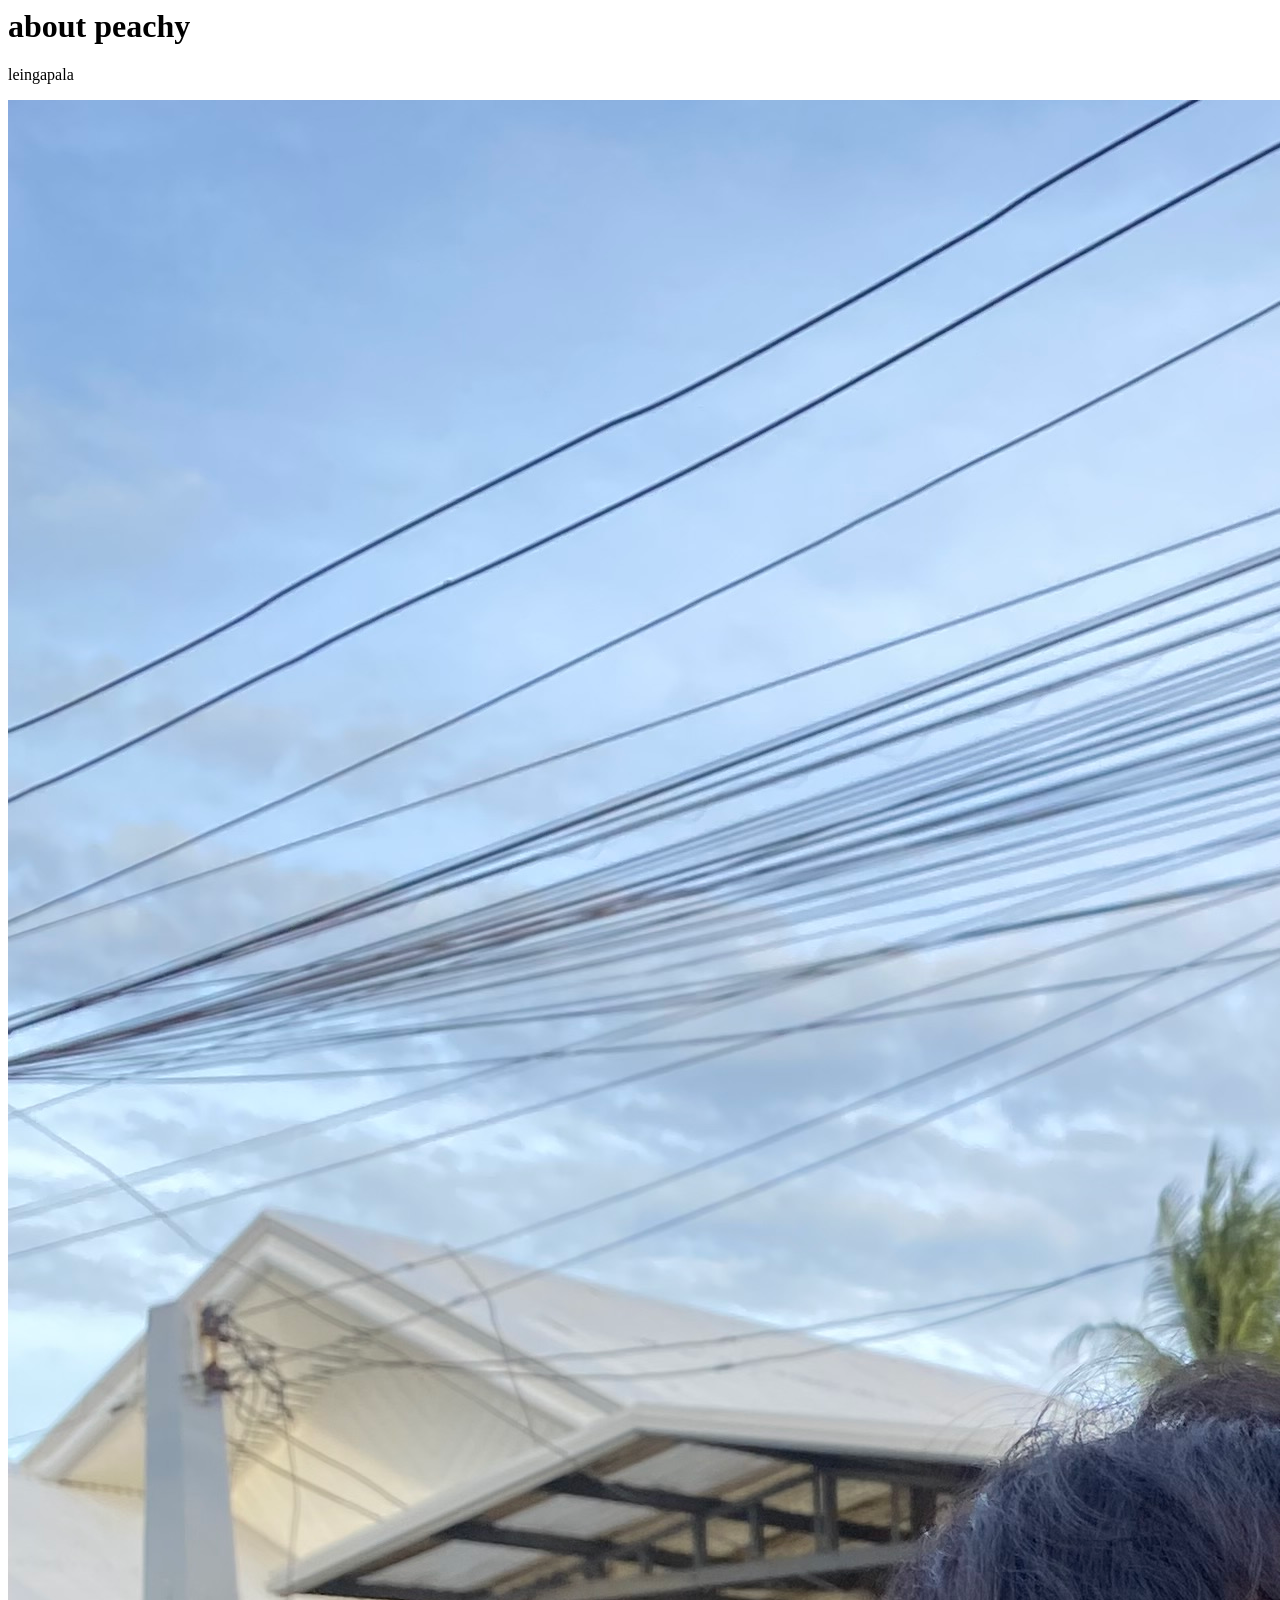
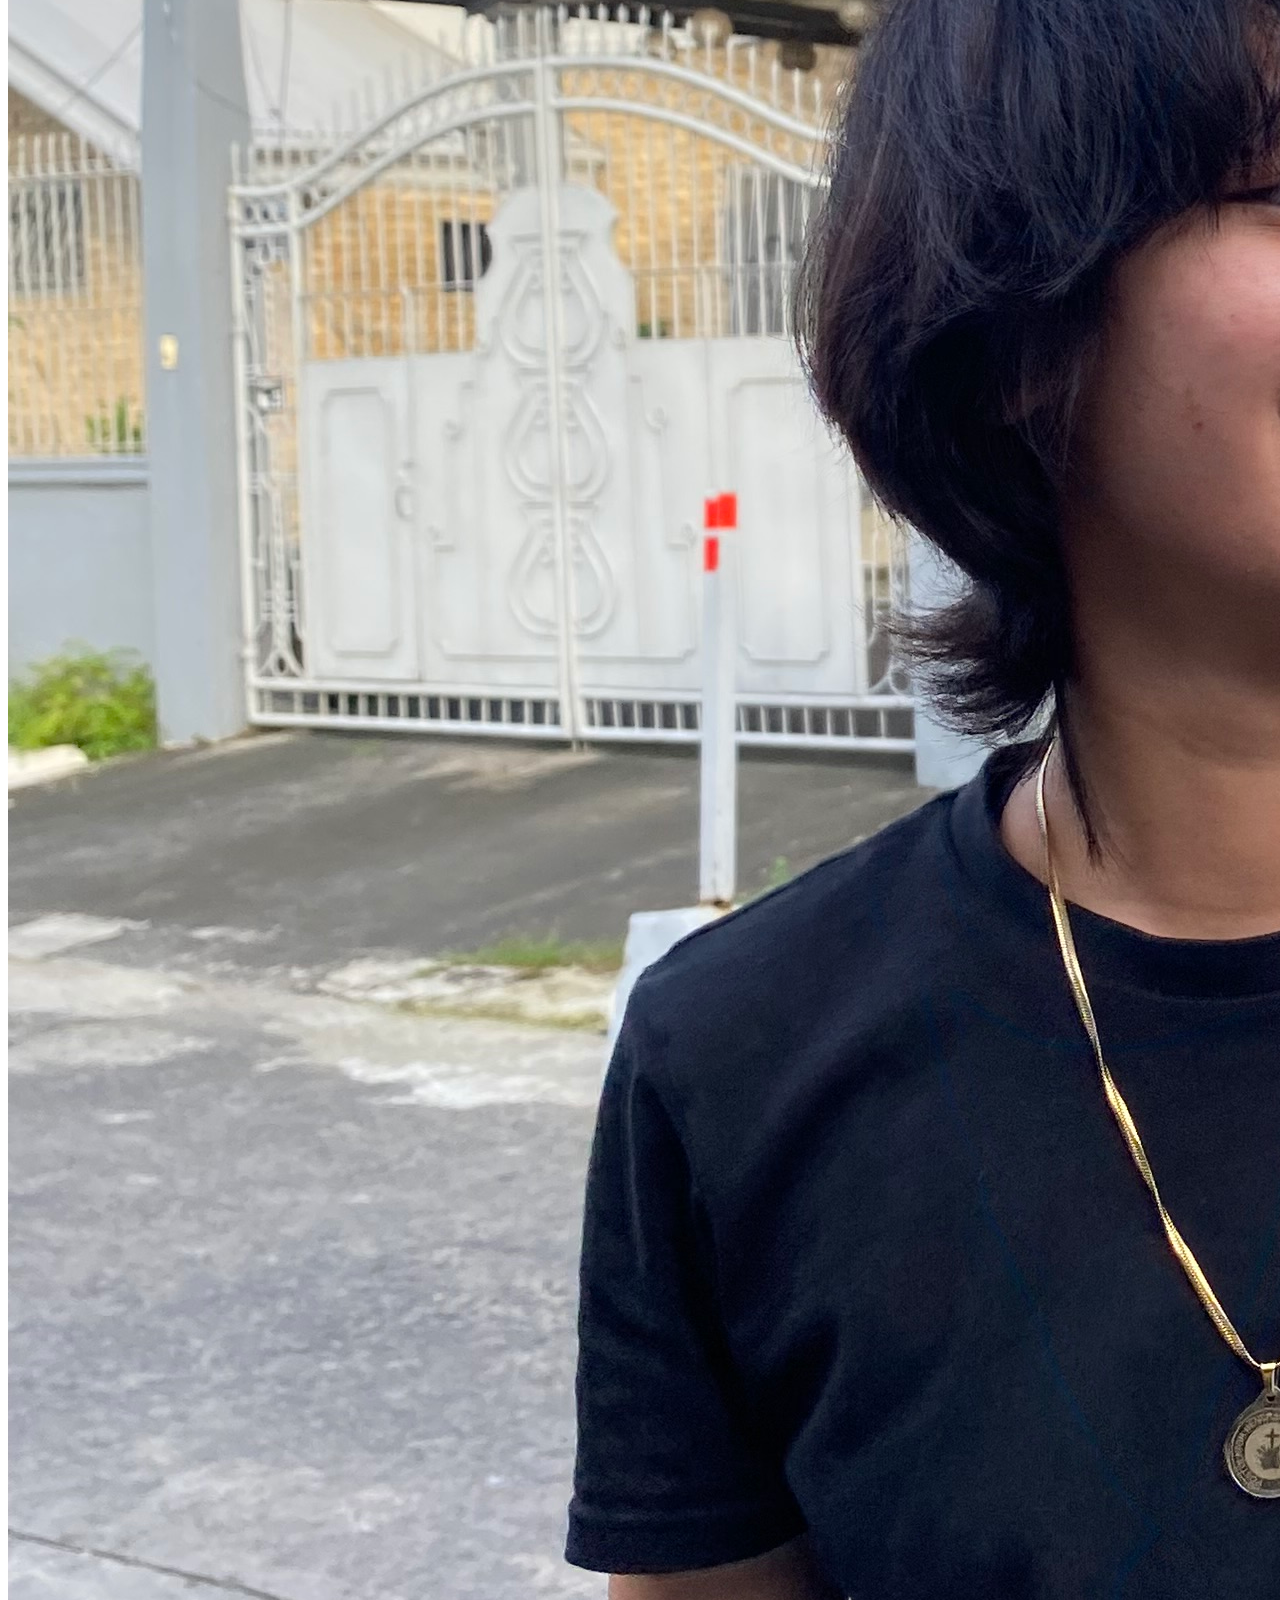
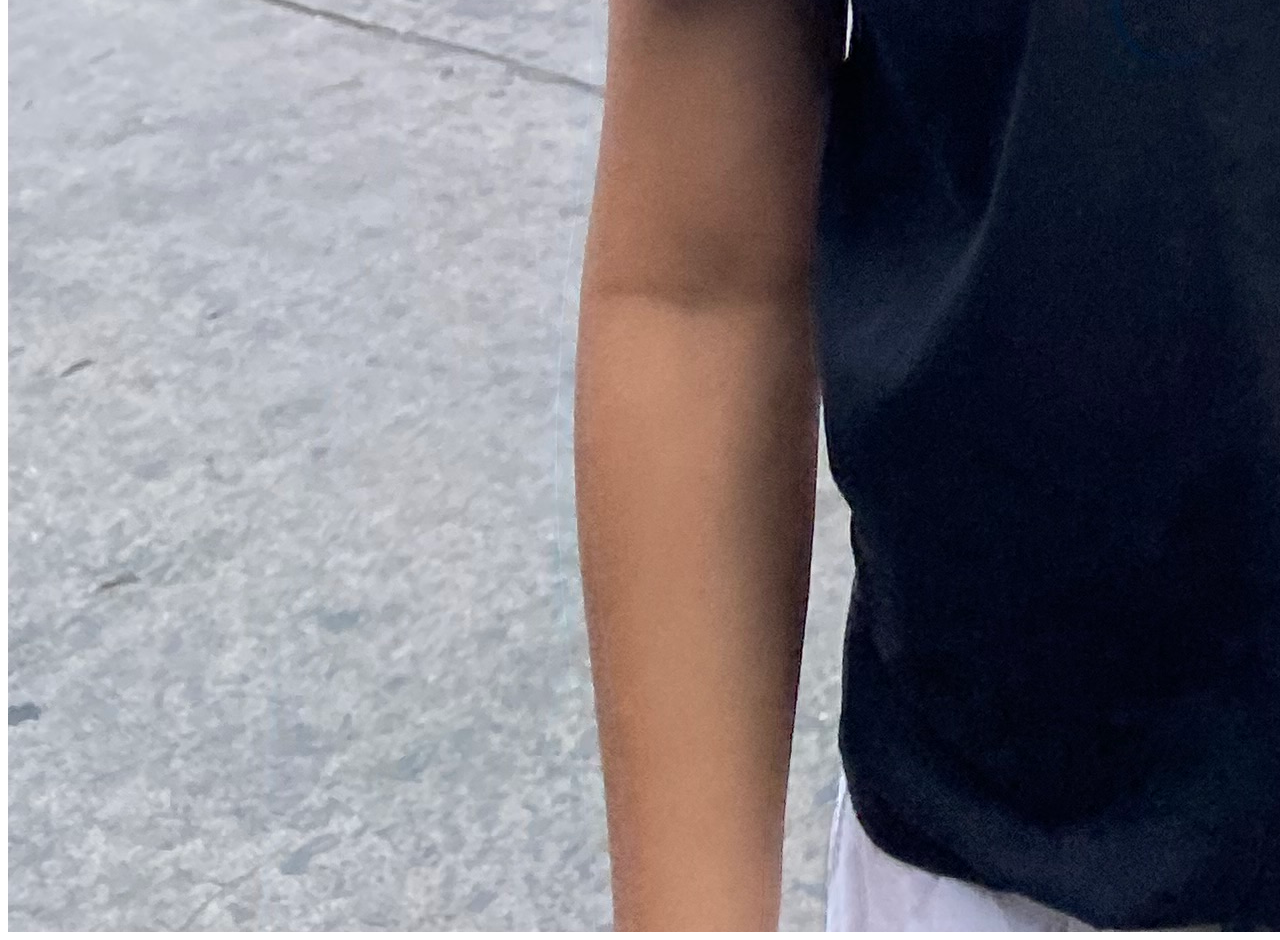
==== index.html @ bf042d42 "Update index.html" ====
<html>
  <head>
    <title>
      peachyngapala
    </title>
  </head>
  <body>
    <div>
      <h1>about peachy</h1>
      <p>leingapala</p>
      <img src="myprofile/IMG_6129.jpeg" alt="Italian Trulli">
    </div>
  </body>
</html>
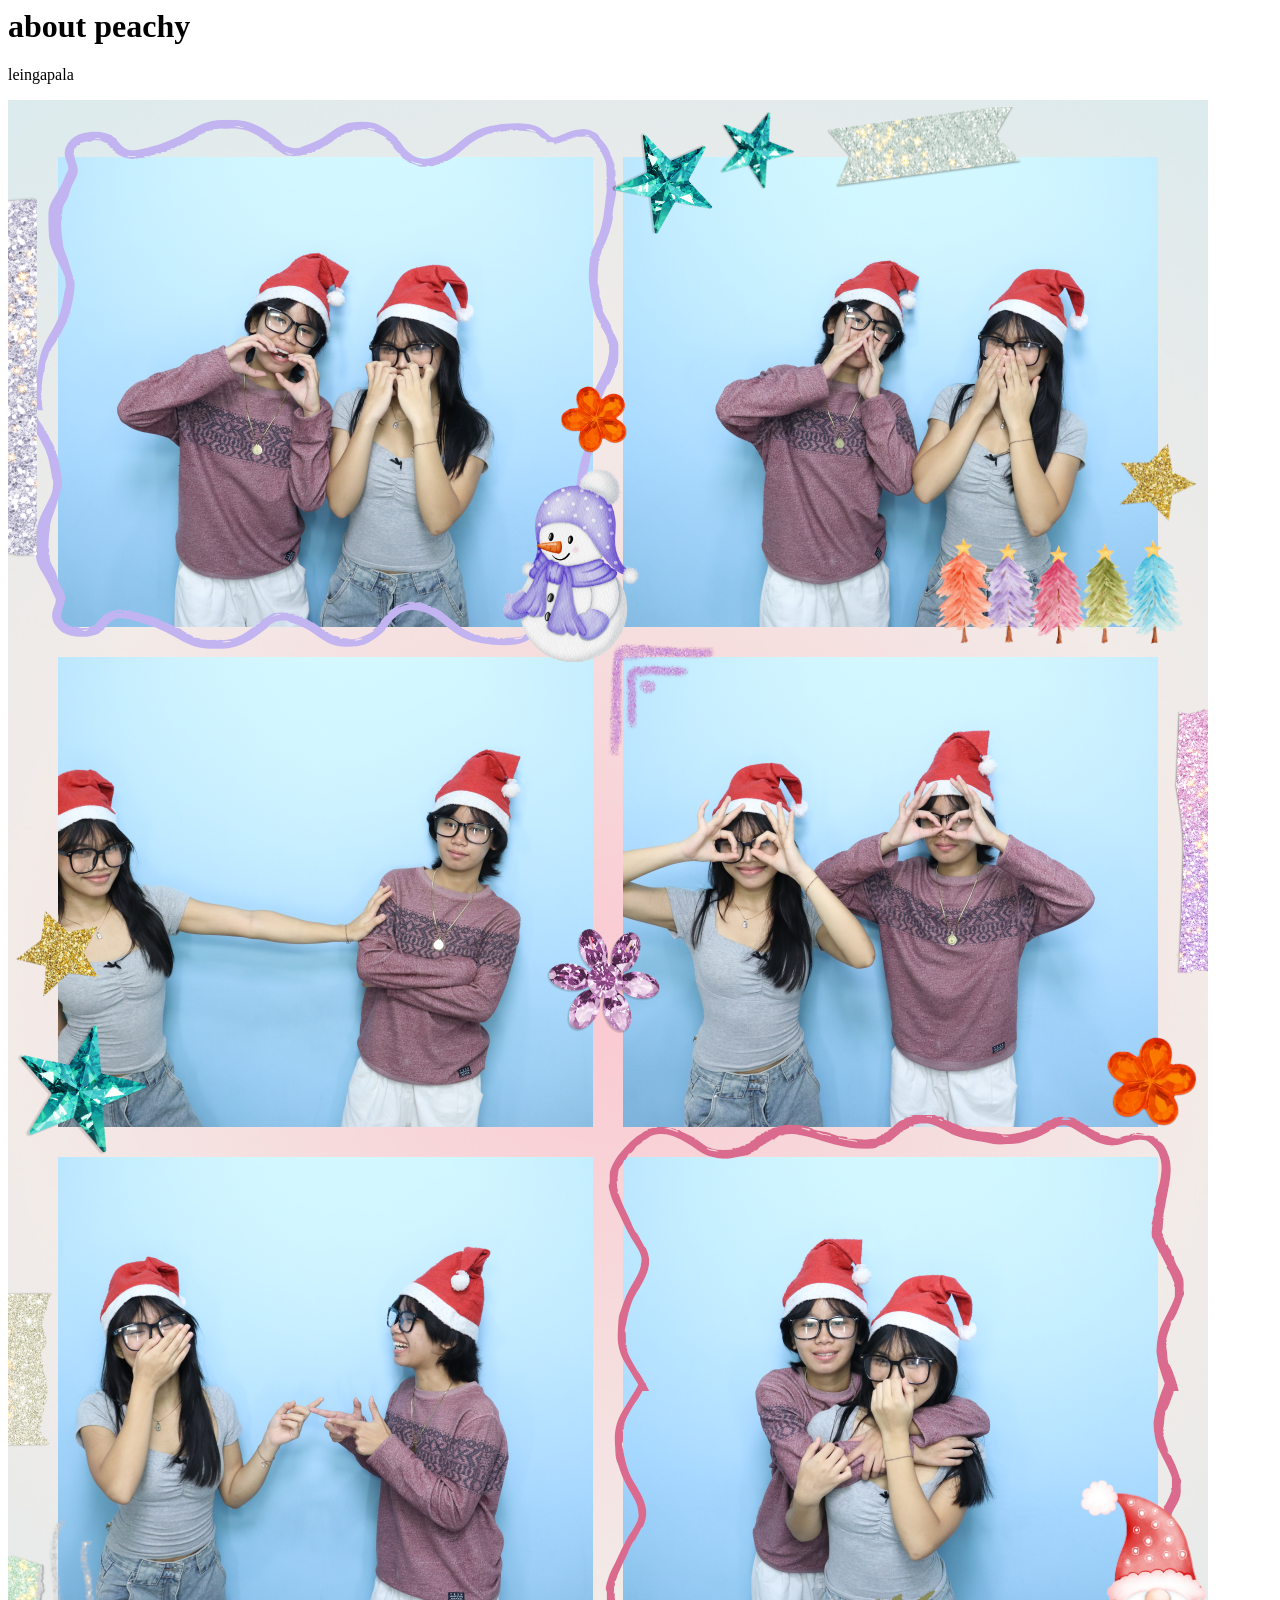
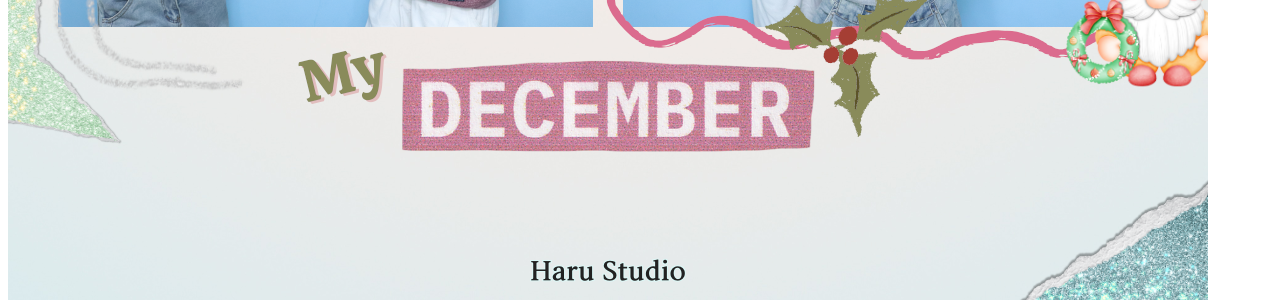
==== commit a2775339: "Update index.html" ====
--- a/index.html
+++ b/index.html
@@ -8,7 +8,7 @@
     <div>
       <h1>about peachy</h1>
       <p>leingapala</p>
-      <img src="myprofile/IMG_6129.jpeg" alt="Italian Trulli">
+      <img src="myprofile/IMG_4720.png" alt="Italian Trulli">
     </div>
   </body>
 </html>
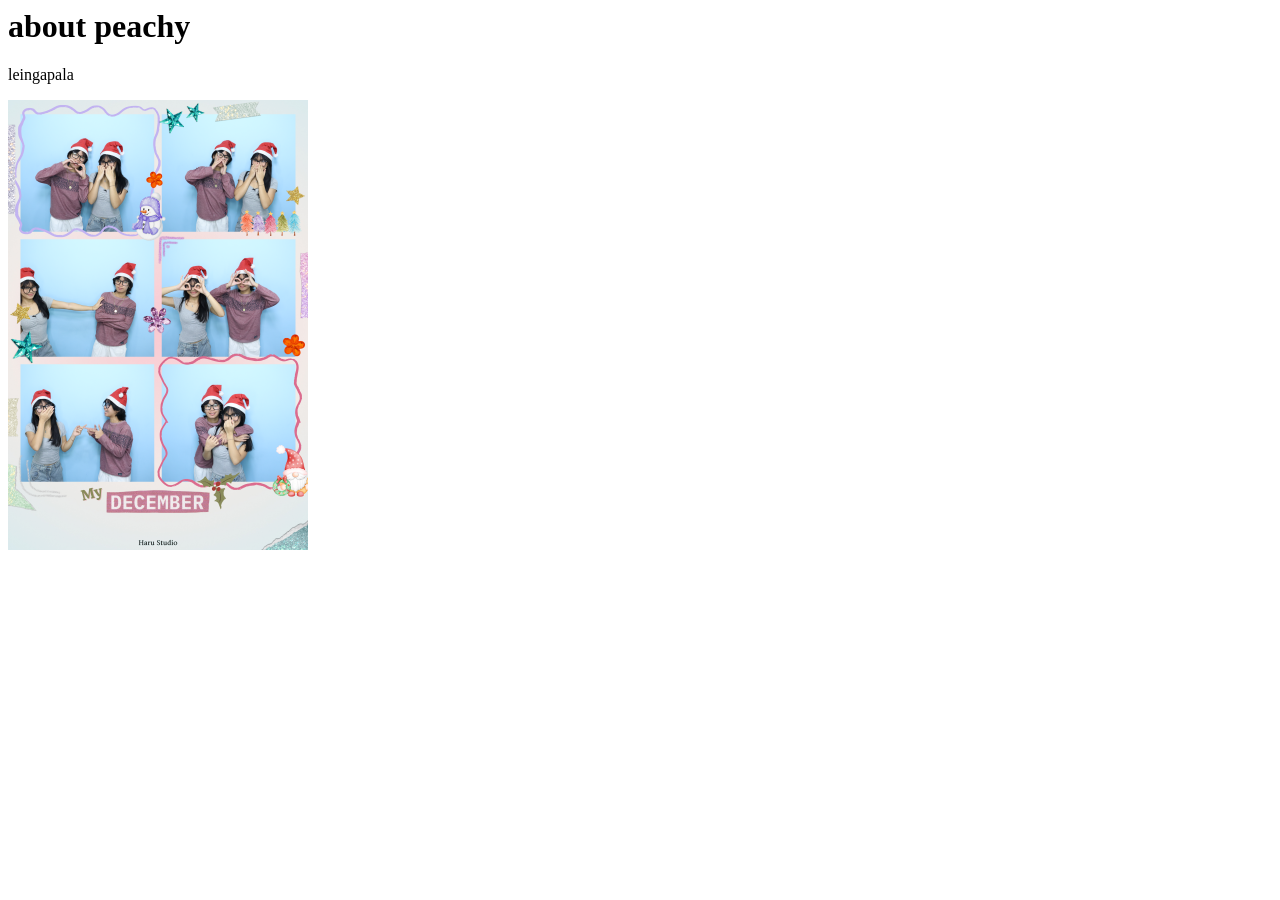
==== commit 887f62eb: "Update index.html" ====
--- a/index.html
+++ b/index.html
@@ -8,7 +8,7 @@
     <div>
       <h1>about peachy</h1>
       <p>leingapala</p>
-      <img src="myprofile/IMG_4720.png" alt="Italian Trulli">
+      <img width="300" src="myprofile/IMG_4720.png" alt="Italian Trulli">
     </div>
   </body>
 </html>
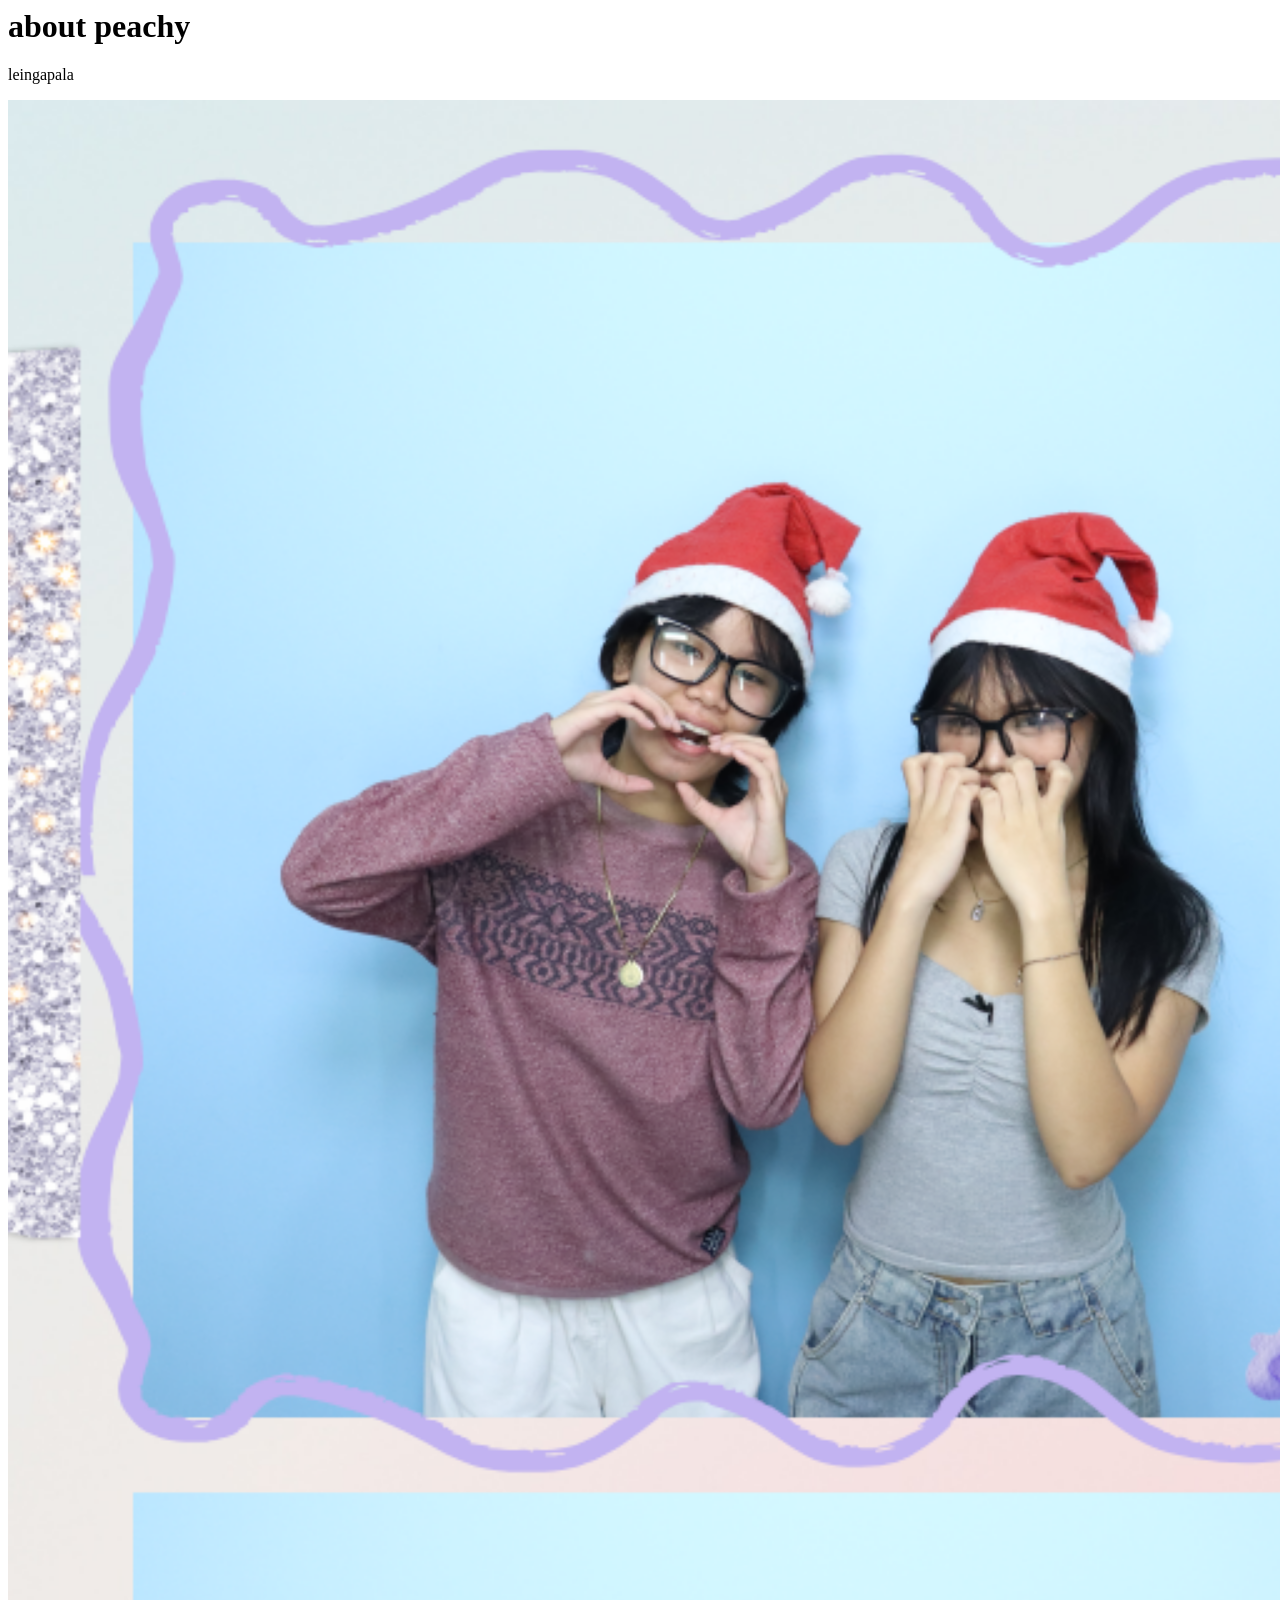
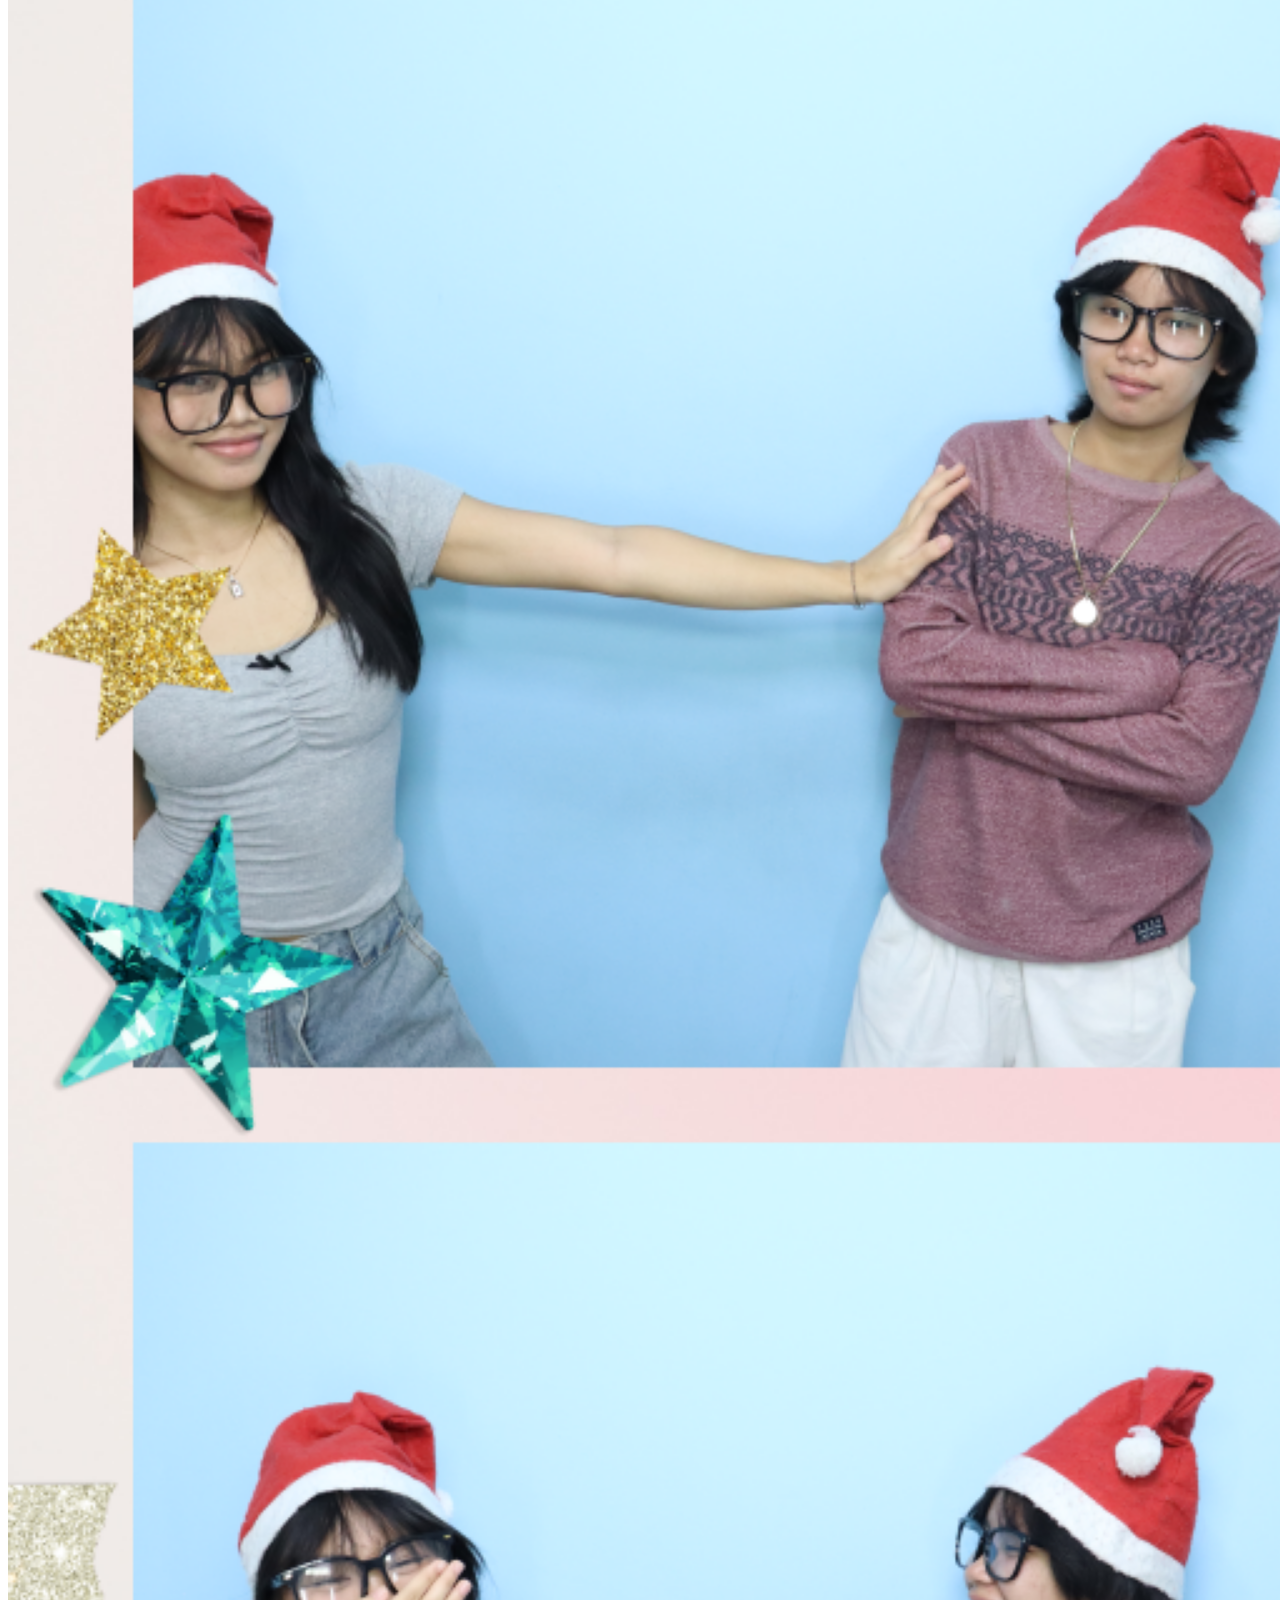
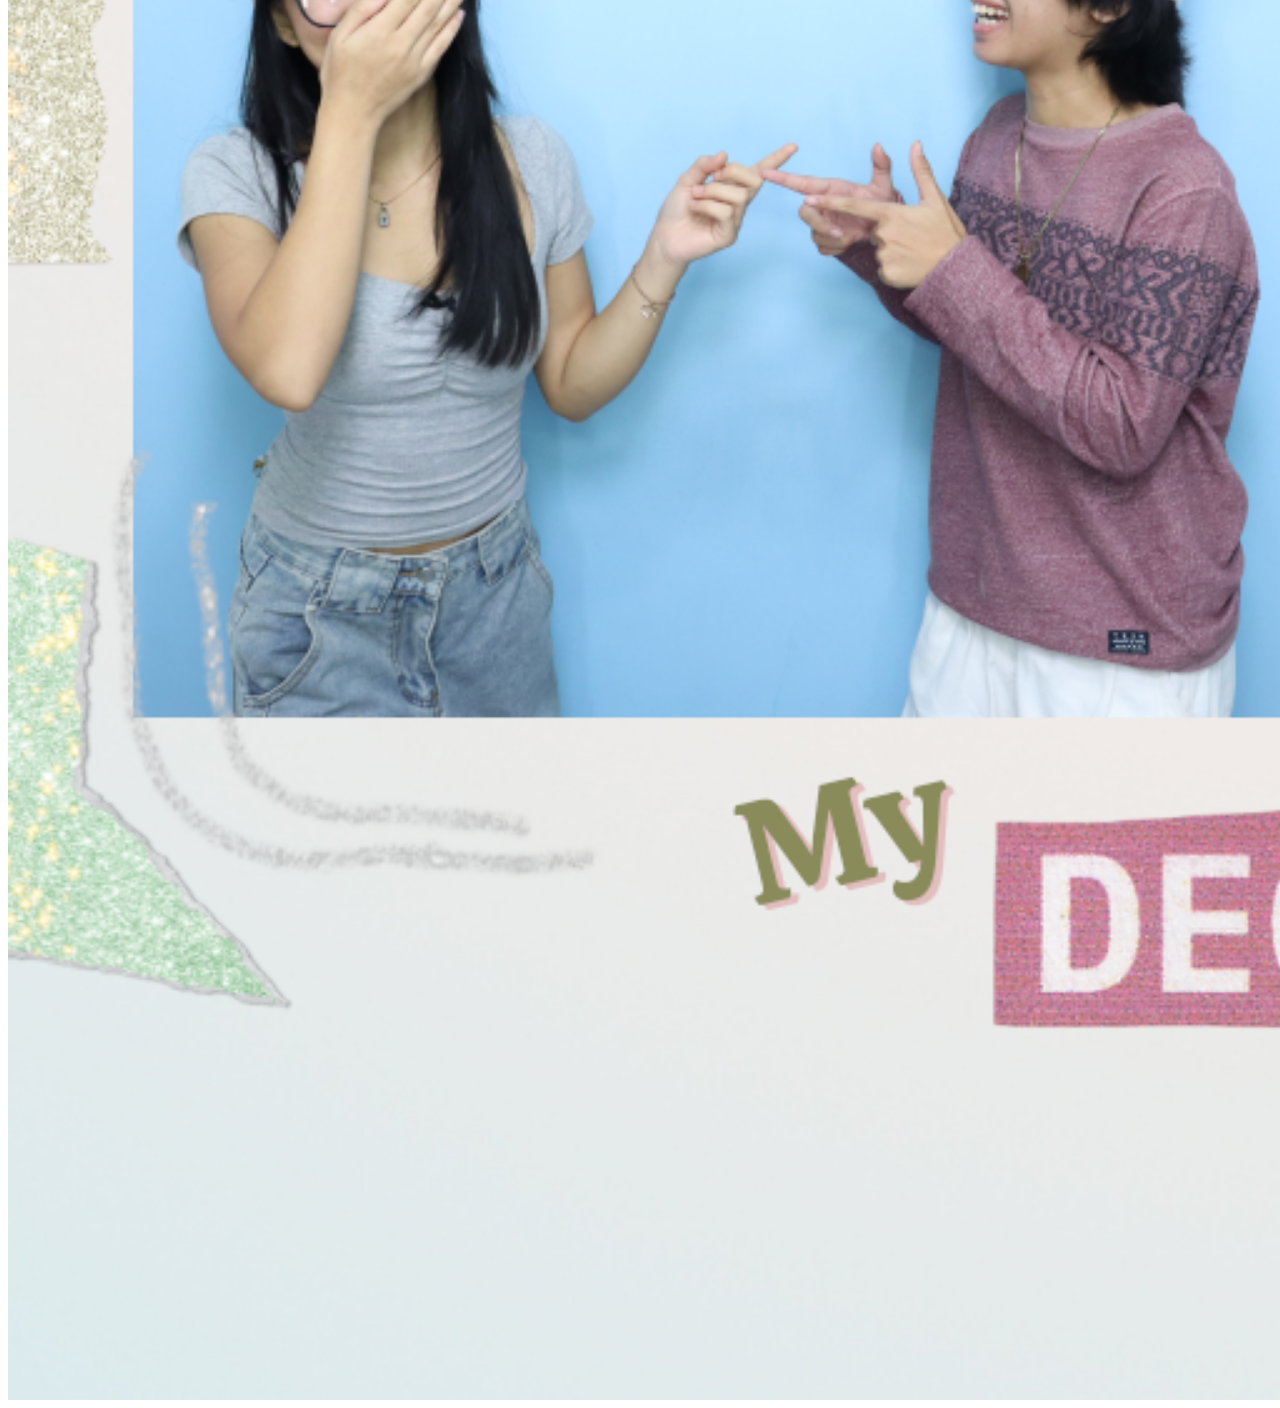
==== commit 8cb61636: "Update index.html" ====
--- a/index.html
+++ b/index.html
@@ -8,7 +8,7 @@
     <div>
       <h1>about peachy</h1>
       <p>leingapala</p>
-      <img width="300" src="myprofile/IMG_4720.png" alt="Italian Trulli">
+      <img width="3000" src="myprofile/IMG_4720.png" alt="Italian Trulli">
     </div>
   </body>
 </html>
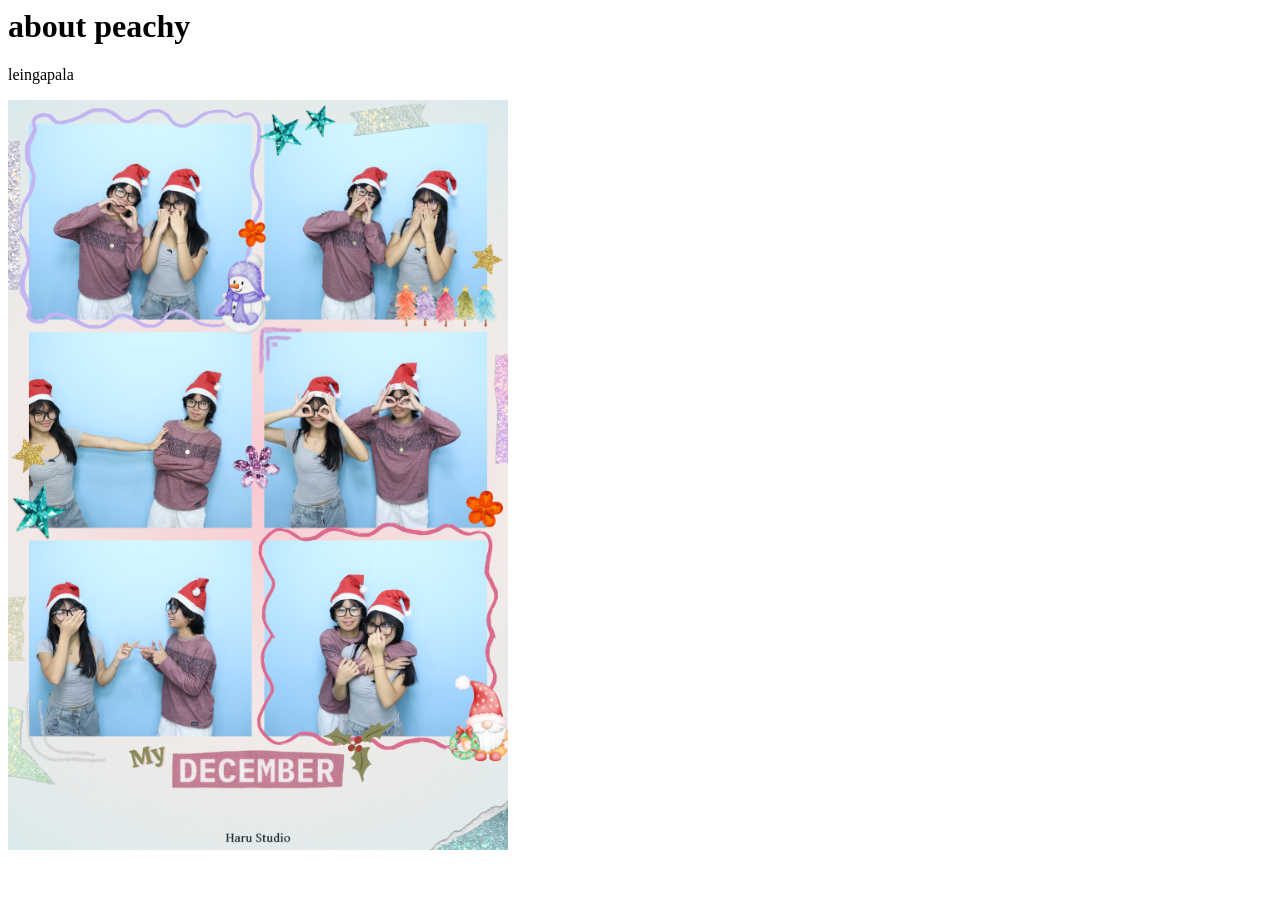
==== commit ffe4e95f: "Update index.html" ====
--- a/index.html
+++ b/index.html
@@ -8,7 +8,7 @@
     <div>
       <h1>about peachy</h1>
       <p>leingapala</p>
-      <img width="3000" src="myprofile/IMG_4720.png" alt="Italian Trulli">
+      <img width="500" src="myprofile/IMG_4720.png" alt="Italian Trulli">
     </div>
   </body>
 </html>
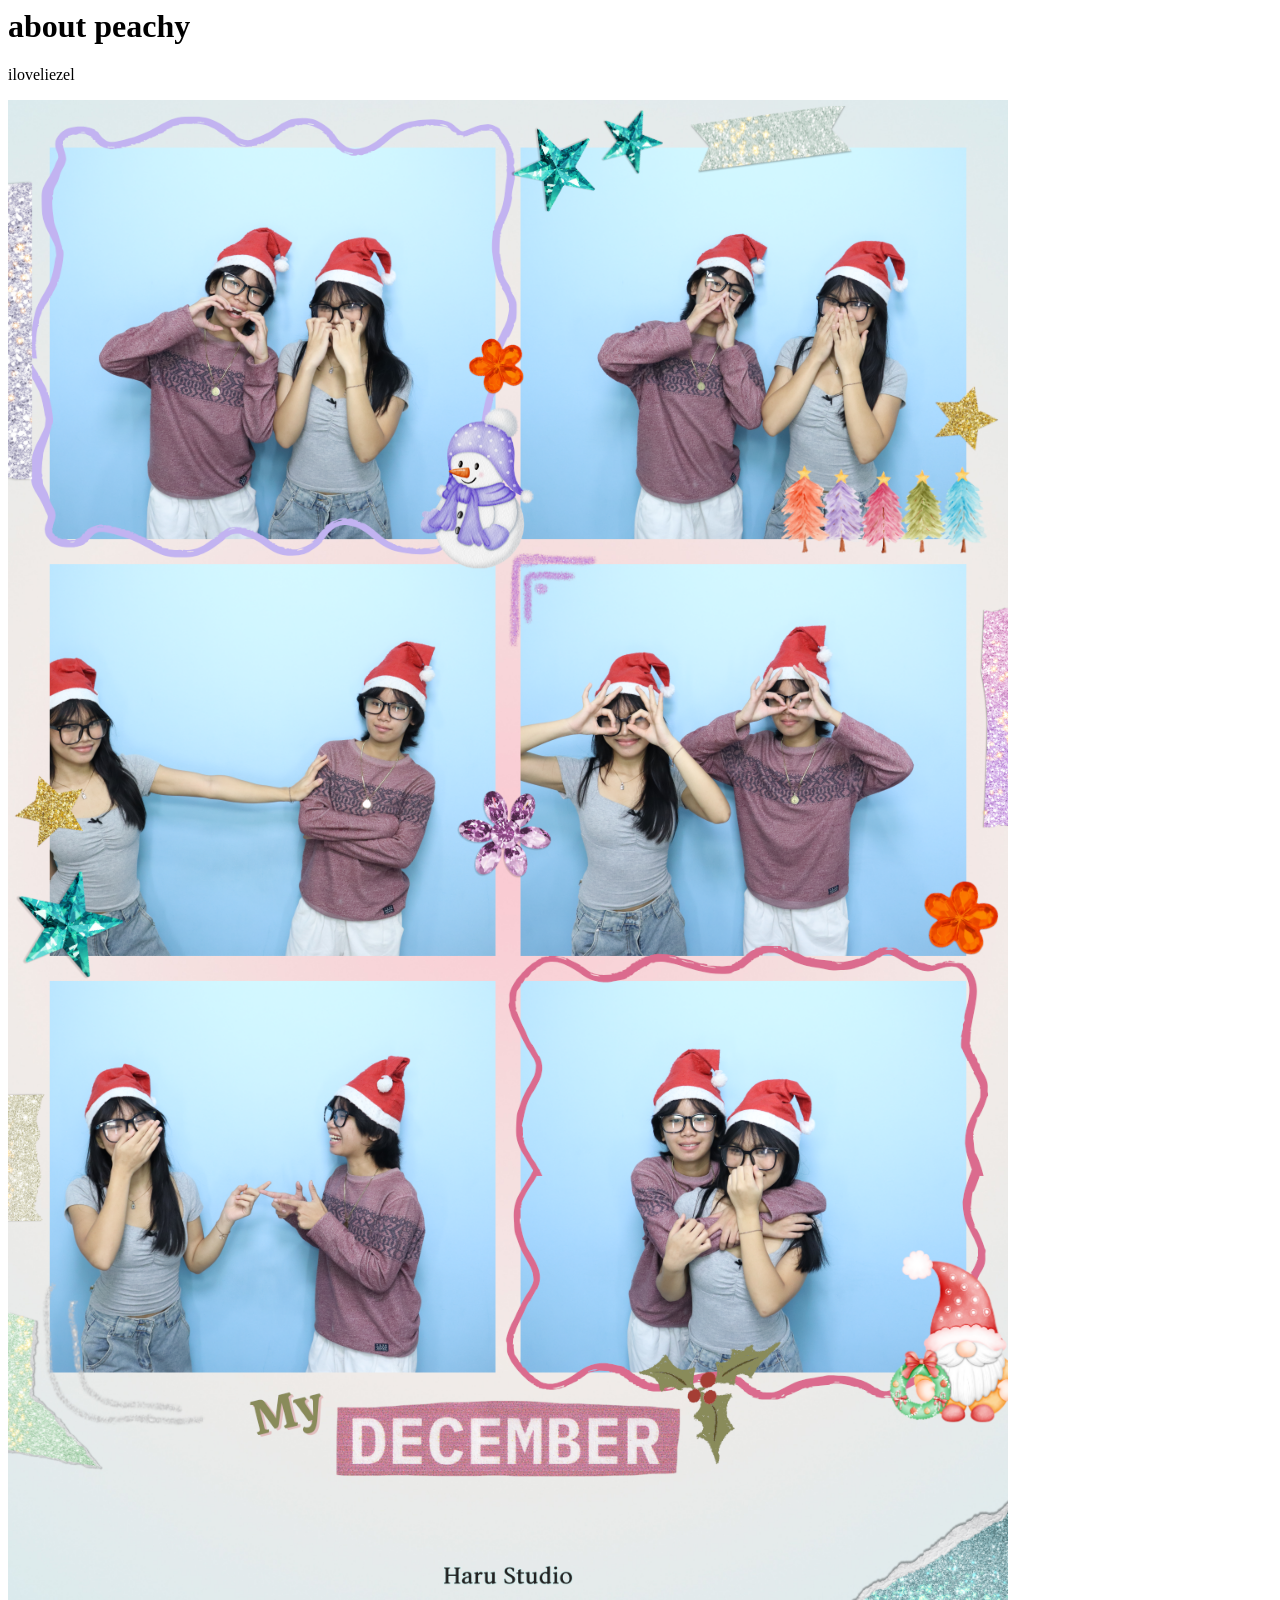
==== commit 487c5dc7: "Update index.html" ====
--- a/index.html
+++ b/index.html
@@ -7,8 +7,8 @@
   <body>
     <div>
       <h1>about peachy</h1>
-      <p>leingapala</p>
-      <img width="500" src="myprofile/IMG_4720.png" alt="Italian Trulli">
+      <p>iloveliezel</p>
+      <img width="1000" src="myprofile/IMG_4720.png" alt="Italian Trulli">
     </div>
   </body>
 </html>
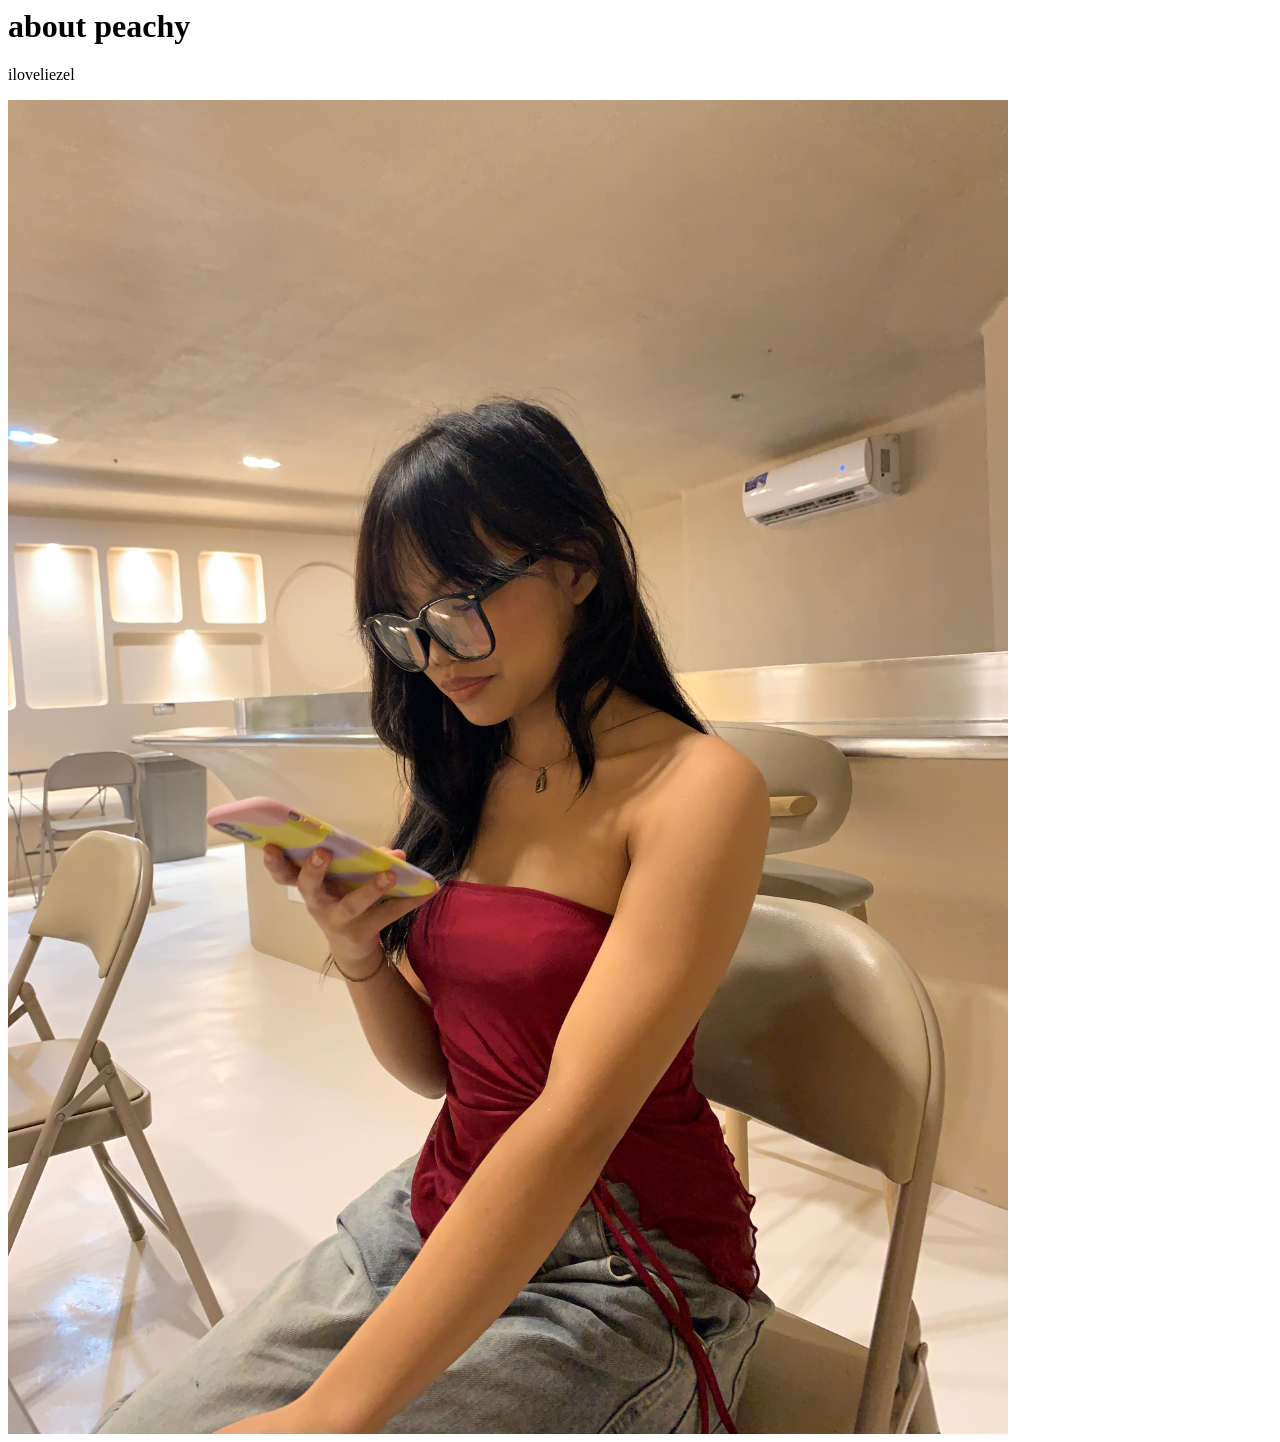
==== commit 1bd8fb22: "Update index.html" ====
--- a/index.html
+++ b/index.html
@@ -8,7 +8,7 @@
     <div>
       <h1>about peachy</h1>
       <p>iloveliezel</p>
-      <img width="1000" src="myprofile/IMG_4720.png" alt="Italian Trulli">
+      <img width="1000" src="myprofile/IMG_0066.jpeg" alt="Italian Trulli">
     </div>
   </body>
 </html>
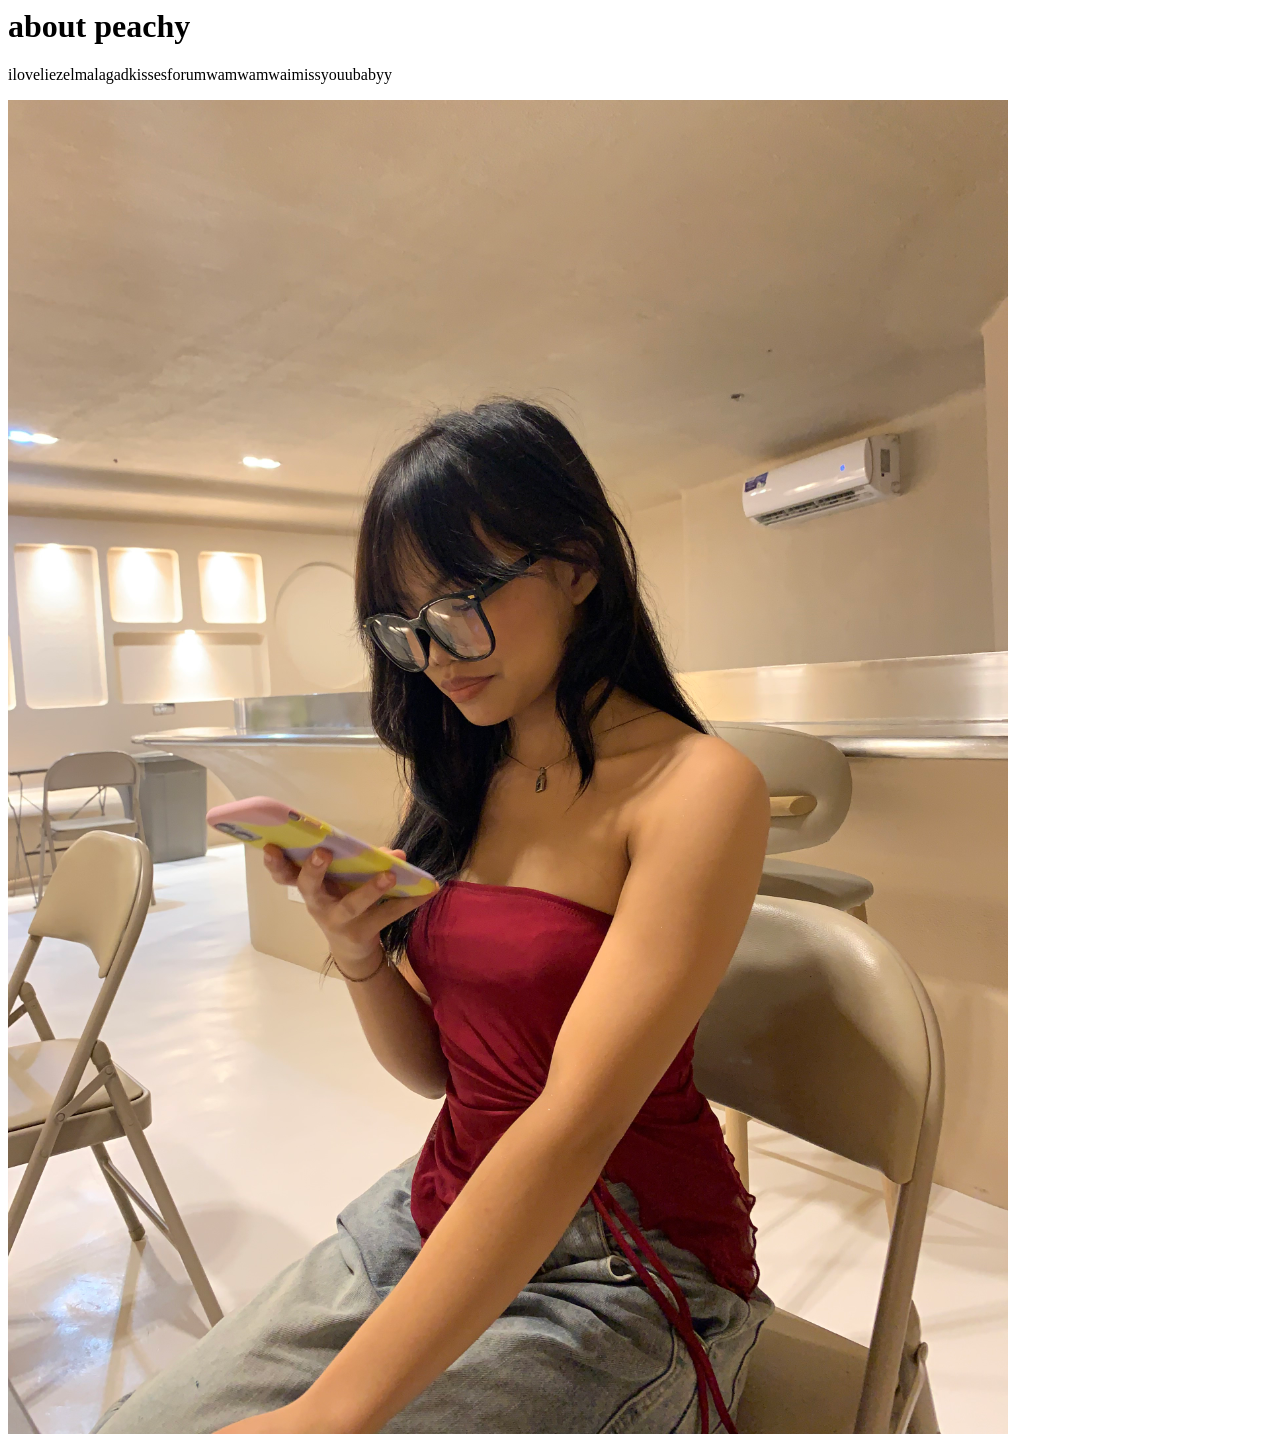
==== commit 66a807cd: "Update index.html" ====
--- a/index.html
+++ b/index.html
@@ -7,7 +7,7 @@
   <body>
     <div>
       <h1>about peachy</h1>
-      <p>iloveliezel</p>
+      <p>iloveliezelmalagadkissesforumwamwamwaimissyouubabyy</p>
       <img width="1000" src="myprofile/IMG_0066.jpeg" alt="Italian Trulli">
     </div>
   </body>
